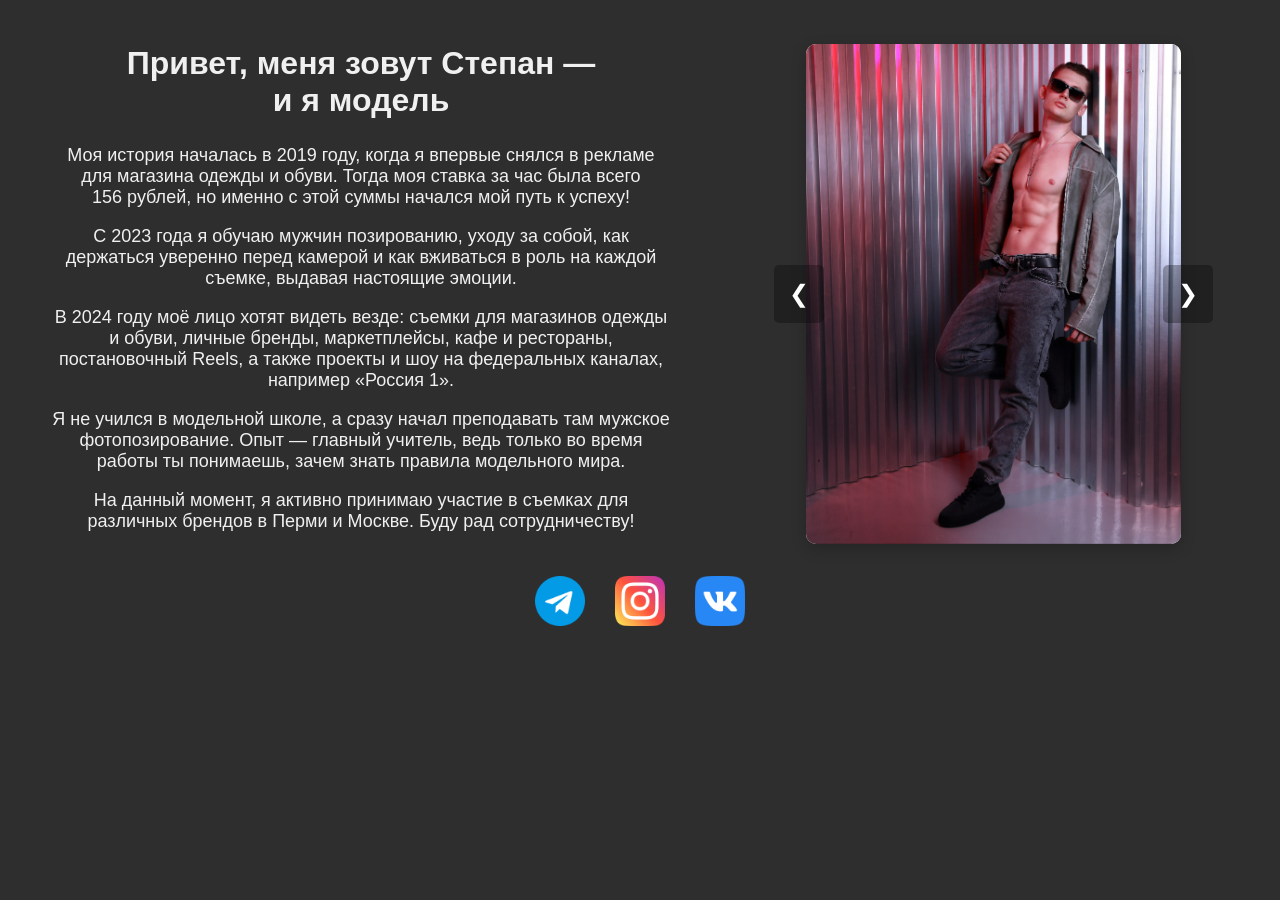
==== index.htm @ 995bf9b2 "Add files via upload" ====
<!DOCTYPE html>
<html lang="ru">
<head>
    <meta charset="UTF-8">
    <meta name="viewport" content="width=device-width, initial-scale=1.0">
    <title>Романенко Степан - портфолио</title>
    <link rel="stylesheet" href="styles.css">
</head>
<body>
    <div class="main-container">
        <section id="about">
            <h1>Привет, меня зовут Степан&nbsp;&mdash; и&nbsp;я&nbsp;модель</h1>
            <p>
            Моя история началась в&nbsp;2019&nbsp;году, когда я&nbsp;впервые снялся в&nbsp;рекламе для магазина одежды и&nbsp;обуви. 
            Тогда моя ставка за&nbsp;час была всего 156&nbsp;рублей, но&nbsp;именно с&nbsp;этой суммы начался мой путь к&nbsp;успеху!
            </p>
            <p>
            С&nbsp;2023 года я&nbsp;обучаю мужчин позированию, уходу за&nbsp;собой, как держаться уверенно перед камерой 
            и&nbsp;как вживаться в&nbsp;роль на&nbsp;каждой съемке, выдавая настоящие эмоции.
            </p>
            <p>
            В&nbsp;2024 году моё лицо хотят видеть везде: съемки для магазинов одежды и&nbsp;обуви, личные бренды, 
            маркетплейсы, кафе и&nbsp;рестораны, постановочный Reels, а&nbsp;также проекты и&nbsp;шоу на&nbsp;федеральных 
            каналах, например &laquo;Россия&nbsp;1&raquo;.
            </p>
            <p>
            Я&nbsp;не&nbsp;учился в&nbsp;модельной школе, а&nbsp;сразу начал преподавать там мужское фотопозирование. Опыт&nbsp;&mdash; 
            главный учитель, ведь только во&nbsp;время работы ты&nbsp;понимаешь, зачем знать правила модельного мира.
            </p>
            <p>
            На&nbsp;данный момент, я&nbsp;активно принимаю участие в&nbsp;съемках для различных брендов в&nbsp;Перми и&nbsp;Москве. 
            Буду рад сотрудничеству!
            </p>
        </section>
    
        <!-- Блок слайдера -->
        <section id="slider">
            <div class="slider-container">
                <button class="slider-btn prev" onclick="prevSlide()">&#10094;</button>
                <div class="slider">
                    <img id="slider-img" src="images/000.webp" alt="Изображение">
                </div>
                <button class="slider-btn next" onclick="nextSlide()">&#10095;</button>
            </div>
        </section>
    </div>    <!-- Блок описания о себе -->
    

    <!-- Блок с ссылками на соцсети -->
    <section id="contacts">
        <ul>
			<li><a href="https://t.me/Stepan_artt"><img src="tg-icon.png" alt="Telegram"></a></li>
            <li><a href="https://instagram.com/Stepan_artt"><img src="inst-icon.png" alt="Instagram"></a></li>
			<li><a href="https://vk.com/stepanartemovich"><img src="vk-icon.png" alt="Vkontakte"></a></li>
        </ul>
    </section>
	<script src="script.js"></script>
</body>
</html>
---- styles.css ----
body {
    background-color: #2e2e2e; /* Тёмно-графитовый фон */
    color: #f0f0f0; /* Светлый серый текст */
}

.main-container {
    display: flex;
    flex-direction: column;
    gap: 20px;
    padding: 10px;
}


/* Блок "О себе" */
#about {
	padding-left: 2.5vw;
	padding-right: 2.5vw;
}

#about h1 {
	text-align: center;
	font-family: Arial, sans-serif;
	font-size: 32px;
}

#about p {
	text-align: center;
	font-family: Arial, sans-serif;
	font-size: 18px;
}

/* Блок со слайдером */
#slider {
	margin-top: 20px; /* Отступ сверху*/
    display: flex; /* Делаем flex-контейнер */
    justify-content: center; /* Центрируем по горизонтали */
    align-items: center; /* Центрируем по вертикали (если нужно) */
    width: 100%; /* На всю ширину экрана */
}

#slider .slider-container {
    position: relative;
    width: 60vw; /* 80% ширины экрана */
    max-width: 375px; /* Максимальная ширина */
    height: calc(60vw * 4 / 3); /* Высота рассчитывается по соотношению 3:4 */
    max-height: 500px; /* Максимальная высота */
    flex-shrink: 0;
}

#slider .slider {
    width: 100%;
    height: 100%;
    overflow: hidden;
    position: relative;
    display: flex;
    align-items: center;
    justify-content: center;
    background: white;
    border-radius: 10px;
    box-shadow: 0 5px 15px rgba(0, 0, 0, 0.2);
}

#slider .slider img {
    width: 100%;
    height: 100%;
    object-fit: cover;
}

/* Кнопки навигации */
#slider .slider-btn {
    position: absolute;
    top: 50%;
    transform: translateY(-50%);
    background: rgba(0, 0, 0, 0.3);
    color: white;
    border: none;
    padding: 15px;
    font-size: 24px;
    cursor: pointer;
    border-radius: 5px;
    z-index: 10;

    /* Убираем синий фон при нажатии */
    -webkit-tap-highlight-color: transparent;
    -webkit-touch-callout: none;
    user-select: none;
    outline: none;
}


/* Левая кнопка (по левому краю экрана) */
#slider .prev {
    left: calc((5vw / 2)* -1); /* Прижата к левому краю */
}

/* Правая кнопка (по правому краю экрана) */
#slider .next {
    right: calc((5vw / 2)* -1); /* Прижата к правому краю */
}


#contacts {
	margin-top: 10px; /* Отступ сверху*/
	margin-bottom: 10px;
}
/* Блок с социальными сетями */
#contacts ul {
    list-style: none; /* Убираем маркеры списка */
    padding: 0; /* Убираем отступы */
    display: flex; /* Делаем элементы списка в ряд */
    justify-content: center; /* Выравниваем элементы по центру */
    gap: 30px; /* Добавляем отступы между элементами */
}

#contacts ul li {
    display: inline-block; /* Делаем элементы списка строчно-блочными */
}

#contacts ul li a img {
    width: 50px; /* Устанавливаем размер иконок */
    height: 50px;
}

/* для компов */
@media (min-width: 768px) {
    .main-container {
        flex-direction: row;
        align-items: center;
    }

    #about {
        max-width: 50%;
    }

    #slider {
        max-width: 50%;
    }
}
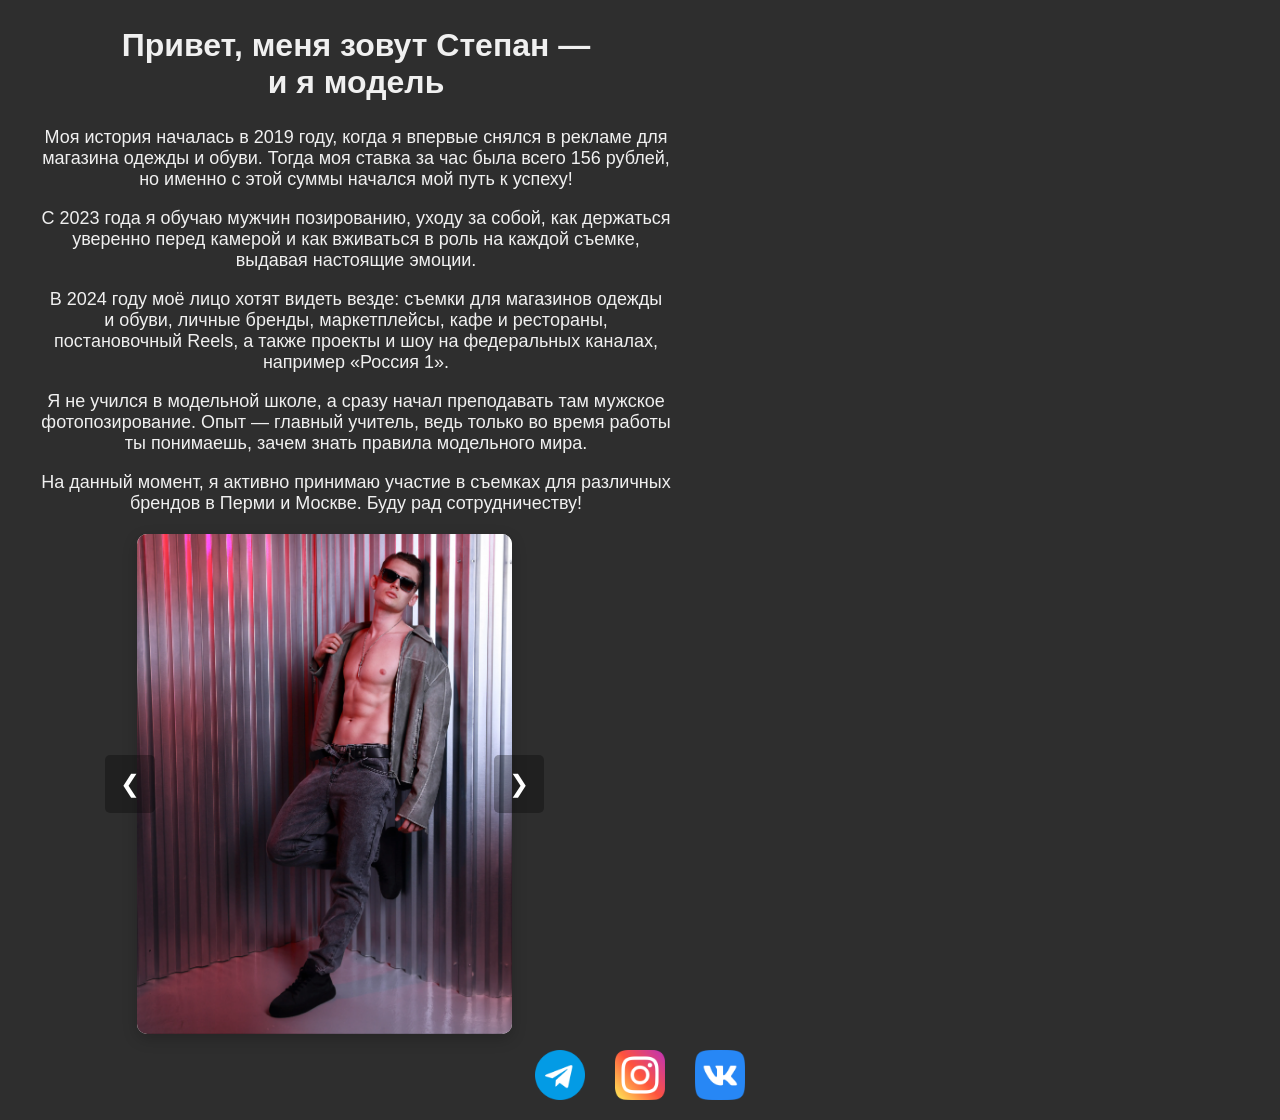
==== commit 7b609957: "Update index.htm" ====
--- a/index.htm
+++ b/index.htm
@@ -7,44 +7,42 @@
     <link rel="stylesheet" href="styles.css">
 </head>
 <body>
-    <div class="main-container">
-        <section id="about">
-            <h1>Привет, меня зовут Степан&nbsp;&mdash; и&nbsp;я&nbsp;модель</h1>
-            <p>
-            Моя история началась в&nbsp;2019&nbsp;году, когда я&nbsp;впервые снялся в&nbsp;рекламе для магазина одежды и&nbsp;обуви. 
-            Тогда моя ставка за&nbsp;час была всего 156&nbsp;рублей, но&nbsp;именно с&nbsp;этой суммы начался мой путь к&nbsp;успеху!
-            </p>
-            <p>
-            С&nbsp;2023 года я&nbsp;обучаю мужчин позированию, уходу за&nbsp;собой, как держаться уверенно перед камерой 
-            и&nbsp;как вживаться в&nbsp;роль на&nbsp;каждой съемке, выдавая настоящие эмоции.
-            </p>
-            <p>
-            В&nbsp;2024 году моё лицо хотят видеть везде: съемки для магазинов одежды и&nbsp;обуви, личные бренды, 
-            маркетплейсы, кафе и&nbsp;рестораны, постановочный Reels, а&nbsp;также проекты и&nbsp;шоу на&nbsp;федеральных 
-            каналах, например &laquo;Россия&nbsp;1&raquo;.
-            </p>
-            <p>
-            Я&nbsp;не&nbsp;учился в&nbsp;модельной школе, а&nbsp;сразу начал преподавать там мужское фотопозирование. Опыт&nbsp;&mdash; 
-            главный учитель, ведь только во&nbsp;время работы ты&nbsp;понимаешь, зачем знать правила модельного мира.
-            </p>
-            <p>
-            На&nbsp;данный момент, я&nbsp;активно принимаю участие в&nbsp;съемках для различных брендов в&nbsp;Перми и&nbsp;Москве. 
-            Буду рад сотрудничеству!
-            </p>
-        </section>
-    
-        <!-- Блок слайдера -->
-        <section id="slider">
-            <div class="slider-container">
-                <button class="slider-btn prev" onclick="prevSlide()">&#10094;</button>
-                <div class="slider">
-                    <img id="slider-img" src="images/000.webp" alt="Изображение">
-                </div>
-                <button class="slider-btn next" onclick="nextSlide()">&#10095;</button>
+    <!-- Блок описания о себе -->
+    <section id="about">
+        <h1>Привет, меня зовут Степан&nbsp;&mdash; и&nbsp;я&nbsp;модель</h1>
+		<p>
+		Моя история началась в&nbsp;2019&nbsp;году, когда я&nbsp;впервые снялся в&nbsp;рекламе для магазина одежды и&nbsp;обуви. 
+		Тогда моя ставка за&nbsp;час была всего 156&nbsp;рублей, но&nbsp;именно с&nbsp;этой суммы начался мой путь к&nbsp;успеху!
+		</p>
+		<p>
+		С&nbsp;2023 года я&nbsp;обучаю мужчин позированию, уходу за&nbsp;собой, как держаться уверенно перед камерой 
+		и&nbsp;как вживаться в&nbsp;роль на&nbsp;каждой съемке, выдавая настоящие эмоции.
+		</p>
+		<p>
+		В&nbsp;2024 году моё лицо хотят видеть везде: съемки для магазинов одежды и&nbsp;обуви, личные бренды, 
+		маркетплейсы, кафе и&nbsp;рестораны, постановочный Reels, а&nbsp;также проекты и&nbsp;шоу на&nbsp;федеральных 
+		каналах, например &laquo;Россия&nbsp;1&raquo;.
+		</p>
+		<p>
+		Я&nbsp;не&nbsp;учился в&nbsp;модельной школе, а&nbsp;сразу начал преподавать там мужское фотопозирование. Опыт&nbsp;&mdash; 
+		главный учитель, ведь только во&nbsp;время работы ты&nbsp;понимаешь, зачем знать правила модельного мира.
+		</p>
+		<p>
+		На&nbsp;данный момент, я&nbsp;активно принимаю участие в&nbsp;съемках для различных брендов в&nbsp;Перми и&nbsp;Москве. 
+		Буду рад сотрудничеству!
+		</p>
+    </section>
+
+    <!-- Блок слайдера -->
+    <section id="slider">
+        <div class="slider-container">
+            <button class="slider-btn prev" onclick="prevSlide()">&#10094;</button>
+            <div class="slider">
+                <img id="slider-img" src="images/000.webp" alt="Изображение">
             </div>
-        </section>
-    </div>    <!-- Блок описания о себе -->
-    
+            <button class="slider-btn next" onclick="nextSlide()">&#10095;</button>
+        </div>
+    </section>
 
     <!-- Блок с ссылками на соцсети -->
     <section id="contacts">
